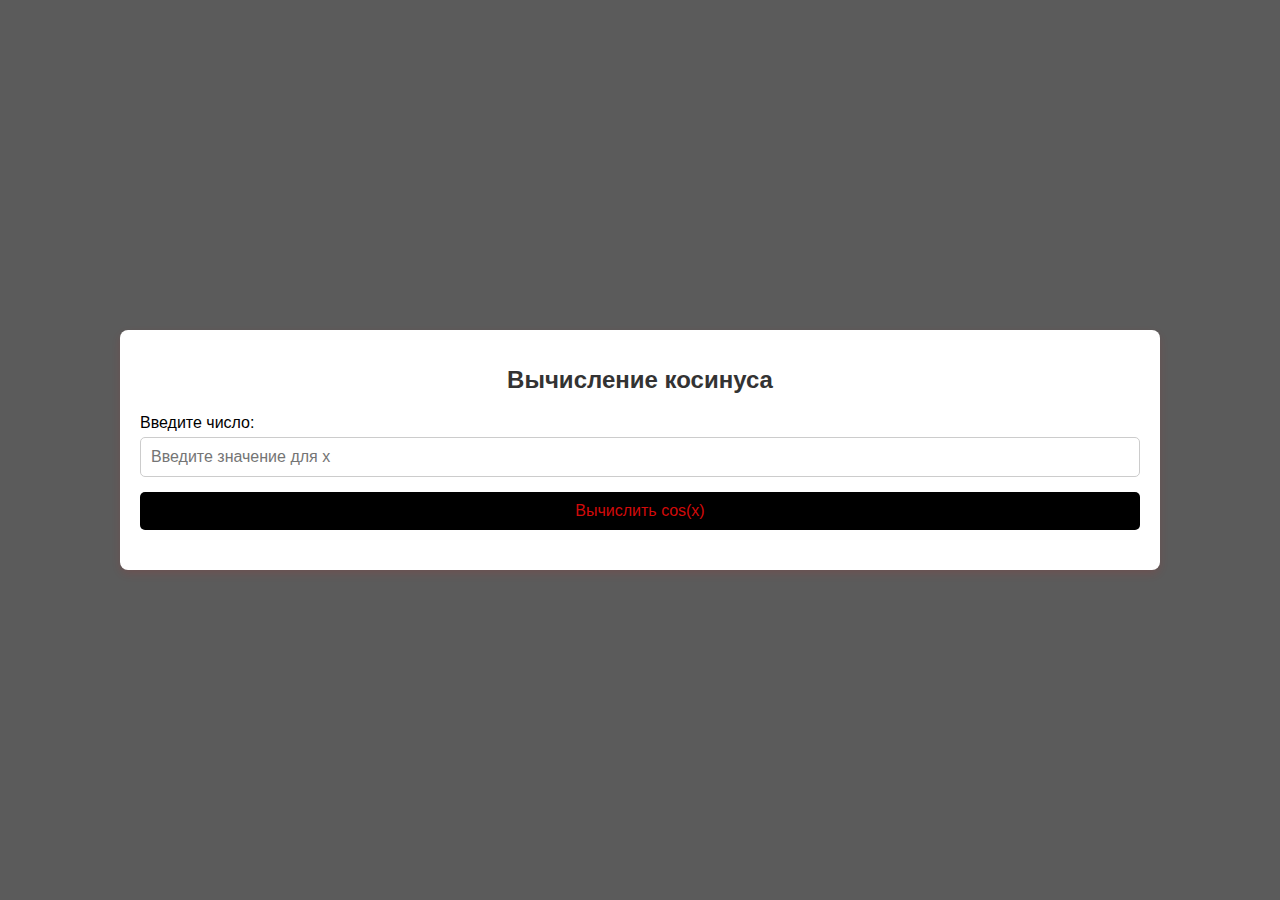
==== Lab1/index.html @ 13a74f7f "Добавление первой лабы" ====
<!DOCTYPE html>
<html lang="ru">
<head>
    <meta charset="UTF-8">
    <meta name="viewport" content="width=device-width, initial-scale=1.0">
    <title>Косинус числа</title>
    <link rel="stylesheet" href="styles.css">
</head>
<body>
    <div class="container">
        <h1>Вычисление косинуса</h1>
        <form id="cosine-form">
            <label for="numberInput">Введите число:</label>
            <input type="number" id="numberInput" placeholder="Введите значение для x" required>
            <button type="submit">Вычислить cos(x)</button>
        </form>
        <div id="result" class="result"></div>
    </div>
    <script src="script.js"></script>
</body>
</html>
---- Lab1/styles.css ----
/* Стили для страницы */
body {
    font-family: Arial, sans-serif;
    background-color: #5b5b5b;
    margin: 0;
    padding: 0;
    display: flex;
    justify-content: center;
    align-items: center;
    height: 100vh;
}

.container {
    background-color: #ffffff;
    padding: 20px;
    border-radius: 8px;
    box-shadow: 0 4px 10px rgba(255, 0, 0, 0.1);
    width: 1000px;
    text-align: center;
}

h1 {
    font-size: 24px;
    color: #333;
    margin-bottom: 20px;
}

form {
    display: flex;
    flex-direction: column;
}

label {
    font-size: 16px;
    margin-bottom: 5px;
    text-align: left;
}

input {
    padding: 10px;
    font-size: 16px;
    margin-bottom: 15px;
    border: 1px solid #ccc;
    border-radius: 5px;
    outline: none;
}

button {
    padding: 10px;
    background-color: #000000;
    color: rgb(210, 10, 10);
    font-size: 16px;
    border: none;
    border-radius: 5px;
    cursor: pointer;
    transition: background-color 0.3s;
}

button:hover {
    background-color: #525252;
}

.result {
    margin-top: 20px;
    font-size: 18px;
    color: #4400ff;
    font-weight: bold;
}
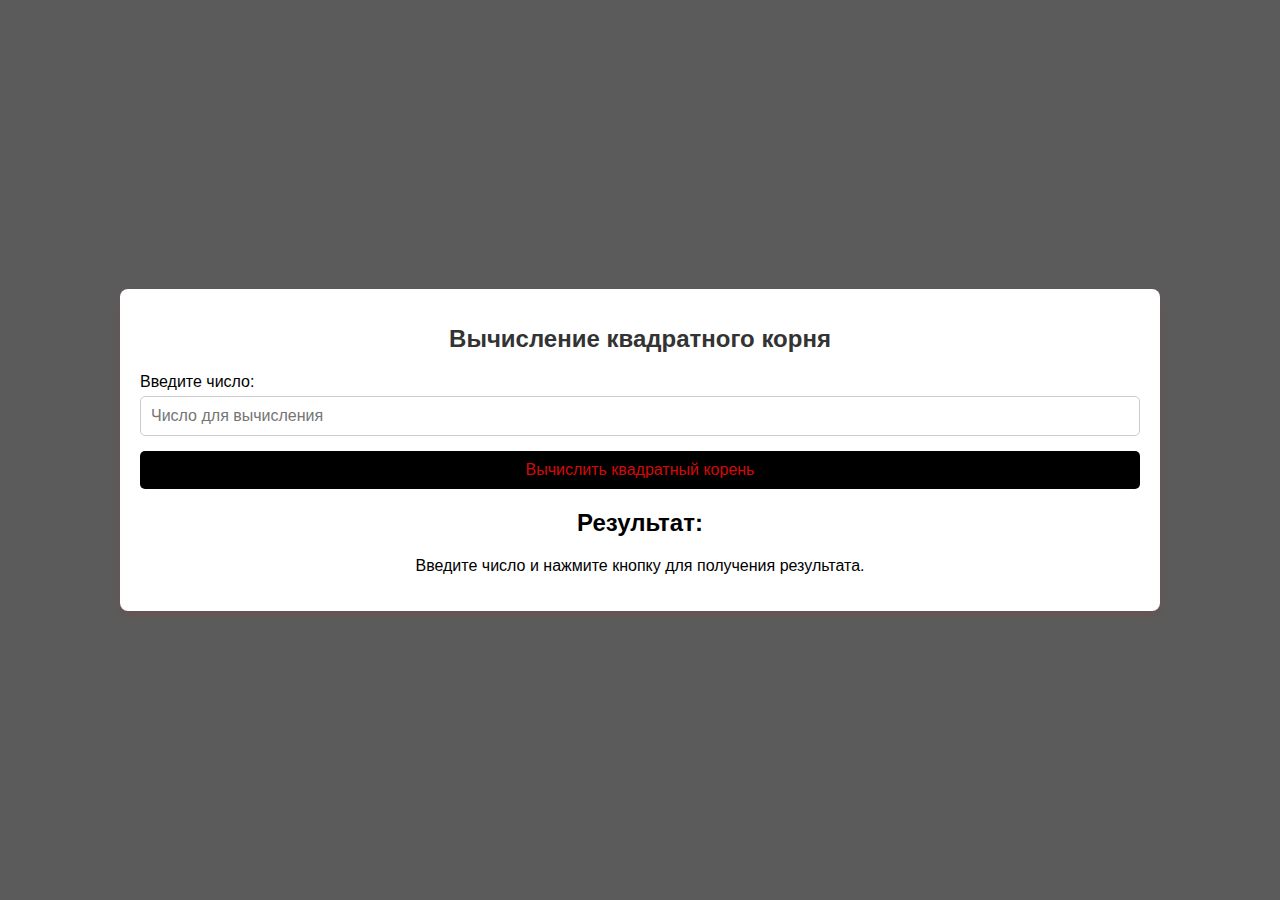
==== commit cc4e3ceb: "Update index.html" ====
--- a/Lab1/index.html
+++ b/Lab1/index.html
@@ -3,19 +3,27 @@
 <head>
     <meta charset="UTF-8">
     <meta name="viewport" content="width=device-width, initial-scale=1.0">
-    <title>Косинус числа</title>
+    <title>Вычисление квадратного корня</title>
     <link rel="stylesheet" href="styles.css">
 </head>
 <body>
+
     <div class="container">
-        <h1>Вычисление косинуса</h1>
-        <form id="cosine-form">
+        <h1>Вычисление квадратного корня</h1>
+
+        <form id="squareRootForm">
             <label for="numberInput">Введите число:</label>
-            <input type="number" id="numberInput" placeholder="Введите значение для x" required>
-            <button type="submit">Вычислить cos(x)</button>
+            <input type="number" id="numberInput" placeholder="Число для вычисления" required>
+
+            <button type="submit">Вычислить квадратный корень</button>
         </form>
-        <div id="result" class="result"></div>
+
+        <div id="result">
+            <h2>Результат:</h2>
+            <p id="resultMessage">Введите число и нажмите кнопку для получения результата.</p>
+        </div>
     </div>
+
     <script src="script.js"></script>
 </body>
-</html>+</html>
